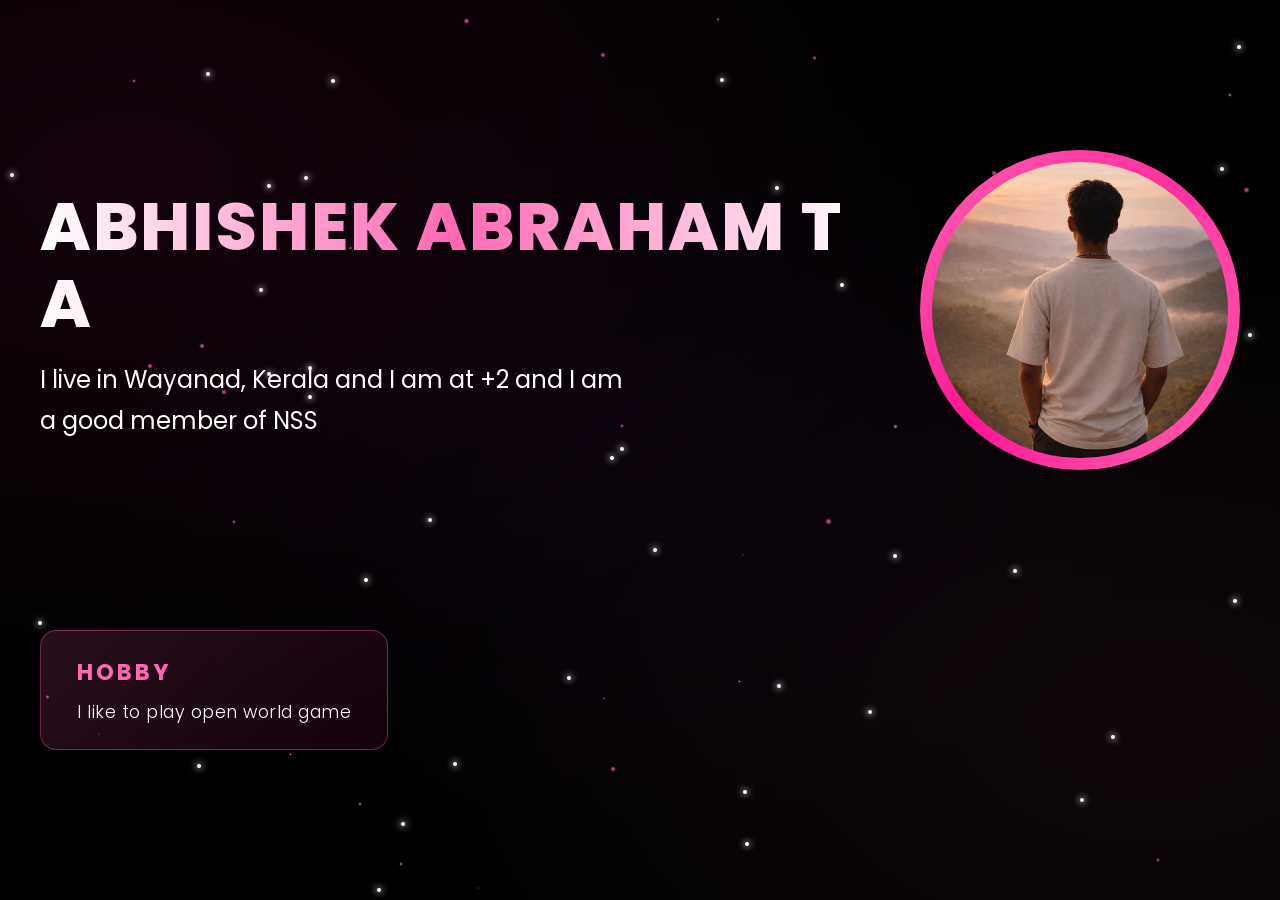
==== index.html @ 8b69c608 "feat: Fabulous GitHub Portfolio Webpage for Abhishek Abraham T A Co-Authored-By: Devin AI <158243242" ====
<!DOCTYPE html>
<html lang="en">
<head>
  <meta charset="UTF-8">
  <meta name="viewport" content="width=device-width, initial-scale=1.0">
  <title>Abhishek Abraham T A | Portfolio</title>

  <!-- Google Fonts -->
  <link rel="preconnect" href="https://fonts.googleapis.com">
  <link rel="preconnect" href="https://fonts.gstatic.com" crossorigin>
  <link href="https://fonts.googleapis.com/css2?family=Poppins:wght@300;400;600;700;800&display=swap" rel="stylesheet">

  <!-- CSS Files -->
  <link rel="stylesheet" href="assets/css/reset.css">
  <link rel="stylesheet" href="assets/css/animations.css">
  <link rel="stylesheet" href="assets/css/particles.css">
  <link rel="stylesheet" href="assets/css/layout.css">
</head>
<body>

  <!-- Background layers -->
  <div class="gradient-mesh"></div>
  <div class="particles-container"></div>

  <!-- Main content -->
  <div class="page-wrapper">

    <!-- Hero: Profile + Info -->
    <section class="hero">
      <!-- Profile photo in pink box (top-left) -->
      <div class="profile-box">
        <img src="assets/images/profile.png" alt="Abhishek Abraham T A">
      </div>

      <!-- Name and bio (right of photo) -->
      <div class="info-section">
        <h1 class="name">ABHISHEK ABRAHAM T A</h1>
        <p class="bio">
          I live in Wayanad, Kerala and I am at +2 and I am a good member of NSS
        </p>
      </div>
    </section>

    <!-- Hobby box -->
    <section class="hobby-section">
      <div class="hobby-box">
        <div class="hobby-label">Hobby</div>
        <div class="hobby-text">I like to play open world game</div>
      </div>
    </section>

  </div>

  <!-- JavaScript -->
  <script src="assets/js/main.js"></script>

</body>
</html>
---- assets/css/animations.css ----
/* ===== Keyframe Animations ===== */

/* Glowing pulse for the pink profile box */
@keyframes glow-pulse {
  0%, 100% {
    box-shadow: 0 0 15px rgba(255, 105, 180, 0.4),
                0 0 30px rgba(255, 105, 180, 0.2);
  }
  50% {
    box-shadow: 0 0 25px rgba(255, 105, 180, 0.8),
                0 0 50px rgba(255, 105, 180, 0.4),
                0 0 80px rgba(255, 105, 180, 0.2);
  }
}

/* Slide-in from left */
@keyframes slide-in-left {
  0% {
    opacity: 0;
    transform: translateX(-80px);
  }
  100% {
    opacity: 1;
    transform: translateX(0);
  }
}

/* Slide-in from right */
@keyframes slide-in-right {
  0% {
    opacity: 0;
    transform: translateX(80px);
  }
  100% {
    opacity: 1;
    transform: translateX(0);
  }
}

/* Fade-in up */
@keyframes fade-in-up {
  0% {
    opacity: 0;
    transform: translateY(40px);
  }
  100% {
    opacity: 1;
    transform: translateY(0);
  }
}

/* Floating effect */
@keyframes float {
  0%, 100% {
    transform: translateY(0);
  }
  50% {
    transform: translateY(-12px);
  }
}

/* Sparkle / twinkle */
@keyframes twinkle {
  0%, 100% {
    opacity: 0;
    transform: scale(0);
  }
  50% {
    opacity: 1;
    transform: scale(1);
  }
}

/* Gradient text shimmer */
@keyframes shimmer {
  0% {
    background-position: -200% center;
  }
  100% {
    background-position: 200% center;
  }
}

/* Rotating border */
@keyframes rotate-border {
  0% {
    transform: rotate(0deg);
  }
  100% {
    transform: rotate(360deg);
  }
}

/* Particle drift */
@keyframes drift {
  0% {
    transform: translate(0, 0) scale(1);
    opacity: 0;
  }
  10% {
    opacity: 1;
  }
  90% {
    opacity: 1;
  }
  100% {
    transform: translate(var(--dx), var(--dy)) scale(0);
    opacity: 0;
  }
}

/* Typing cursor blink */
@keyframes blink-cursor {
  0%, 100% { opacity: 1; }
  50% { opacity: 0; }
}

/* Scale pop */
@keyframes scale-pop {
  0% {
    transform: scale(0.5);
    opacity: 0;
  }
  70% {
    transform: scale(1.08);
  }
  100% {
    transform: scale(1);
    opacity: 1;
  }
}
---- assets/css/particles.css ----
/* ===== Particle / Sparkle Background ===== */

.particles-container {
  position: fixed;
  top: 0;
  left: 0;
  width: 100%;
  height: 100%;
  pointer-events: none;
  z-index: 0;
  overflow: hidden;
}

.particle {
  position: absolute;
  border-radius: 50%;
  background: radial-gradient(circle, rgba(255, 105, 180, 0.9), transparent 70%);
  animation: drift var(--duration) ease-in-out infinite;
  animation-delay: var(--delay);
}

.sparkle {
  position: absolute;
  width: 4px;
  height: 4px;
  background: #fff;
  border-radius: 50%;
  animation: twinkle var(--duration) ease-in-out infinite;
  animation-delay: var(--delay);
  box-shadow: 0 0 6px 2px rgba(255, 255, 255, 0.4);
}

/* Gradient mesh background overlay */
.gradient-mesh {
  position: fixed;
  top: 0;
  left: 0;
  width: 100%;
  height: 100%;
  z-index: -1;
  background:
    radial-gradient(ellipse at 10% 20%, rgba(255, 20, 147, 0.08) 0%, transparent 50%),
    radial-gradient(ellipse at 90% 80%, rgba(255, 105, 180, 0.06) 0%, transparent 50%),
    radial-gradient(ellipse at 50% 50%, rgba(138, 43, 226, 0.04) 0%, transparent 60%);
}
---- assets/css/layout.css ----
/* ===== Page Layout ===== */

.page-wrapper {
  position: relative;
  min-height: 100vh;
  padding: 40px;
}

/* ===== Hero Section (Profile + Info) ===== */
.hero {
  display: flex;
  align-items: center;
  gap: 50px;
  padding: 40px 0;
  min-height: 60vh;
  animation: fade-in-up 1s ease-out;
  flex-direction: row-reverse;
}

/* Pink profile box - right middle, round */
.profile-box {
  flex-shrink: 0;
  width: 320px;
  height: 320px;
  background: linear-gradient(135deg, #ff69b4, #ff1493, #ff69b4);
  border-radius: 50%;
  padding: 12px;
  animation: glow-pulse 3s ease-in-out infinite, slide-in-right 1s ease-out;
  position: relative;
  overflow: hidden;
}

.profile-box::before {
  content: '';
  position: absolute;
  top: -50%;
  left: -50%;
  width: 200%;
  height: 200%;
  background: conic-gradient(
    transparent,
    rgba(255, 255, 255, 0.15),
    transparent 30%
  );
  animation: rotate-border 4s linear infinite;
}

.profile-box img {
  width: 100%;
  height: 100%;
  object-fit: cover;
  border-radius: 50%;
  position: relative;
  z-index: 1;
}

/* Info section to the left of profile */
.info-section {
  flex: 1;
  padding-top: 10px;
  animation: slide-in-left 1s ease-out;
}

.info-section .name {
  font-size: 4.2rem;
  font-weight: 800;
  color: #fff;
  letter-spacing: 2px;
  line-height: 1.15;
  margin-bottom: 18px;
  background: linear-gradient(
    90deg,
    #fff 0%,
    #ff69b4 25%,
    #fff 50%,
    #ff69b4 75%,
    #fff 100%
  );
  background-size: 200% auto;
  -webkit-background-clip: text;
  -webkit-text-fill-color: transparent;
  background-clip: text;
  animation: shimmer 4s linear infinite;
}

.info-section .bio {
  font-size: 1.5rem;
  font-weight: 400;
  color: #fff;
  line-height: 1.7;
  max-width: 600px;
  opacity: 0;
  animation: fade-in-up 1s ease-out 0.5s forwards;
}

/* ===== Hobby Box ===== */
.hobby-section {
  margin-top: 50px;
  opacity: 0;
  animation: scale-pop 0.8s ease-out 1s forwards;
}

.hobby-box {
  display: inline-block;
  background: linear-gradient(135deg, rgba(255, 105, 180, 0.15), rgba(255, 20, 147, 0.08));
  border: 1px solid rgba(255, 105, 180, 0.35);
  border-radius: 16px;
  padding: 24px 36px;
  position: relative;
  overflow: hidden;
  transition: transform 0.3s ease, box-shadow 0.3s ease;
}

.hobby-box:hover {
  transform: translateY(-4px);
  box-shadow: 0 8px 30px rgba(255, 105, 180, 0.25);
}

.hobby-box::after {
  content: '';
  position: absolute;
  top: 0;
  left: -100%;
  width: 100%;
  height: 100%;
  background: linear-gradient(
    90deg,
    transparent,
    rgba(255, 255, 255, 0.05),
    transparent
  );
  transition: left 0.6s ease;
}

.hobby-box:hover::after {
  left: 100%;
}

.hobby-box .hobby-label {
  font-size: 1.4rem;
  font-weight: 700;
  color: #ff69b4;
  text-transform: uppercase;
  letter-spacing: 3px;
  margin-bottom: 10px;
}

.hobby-box .hobby-text {
  font-size: 1.1rem;
  font-weight: 300;
  color: #fff;
  letter-spacing: 0.5px;
}

/* ===== Responsive ===== */
@media (max-width: 768px) {
  .hero {
    flex-direction: column;
    align-items: center;
    text-align: center;
  }

  .profile-box {
    width: 220px;
    height: 220px;
  }

  .info-section .name {
    font-size: 2.5rem;
  }

  .info-section .bio {
    font-size: 1.15rem;
  }

  .page-wrapper {
    padding: 20px;
  }
}
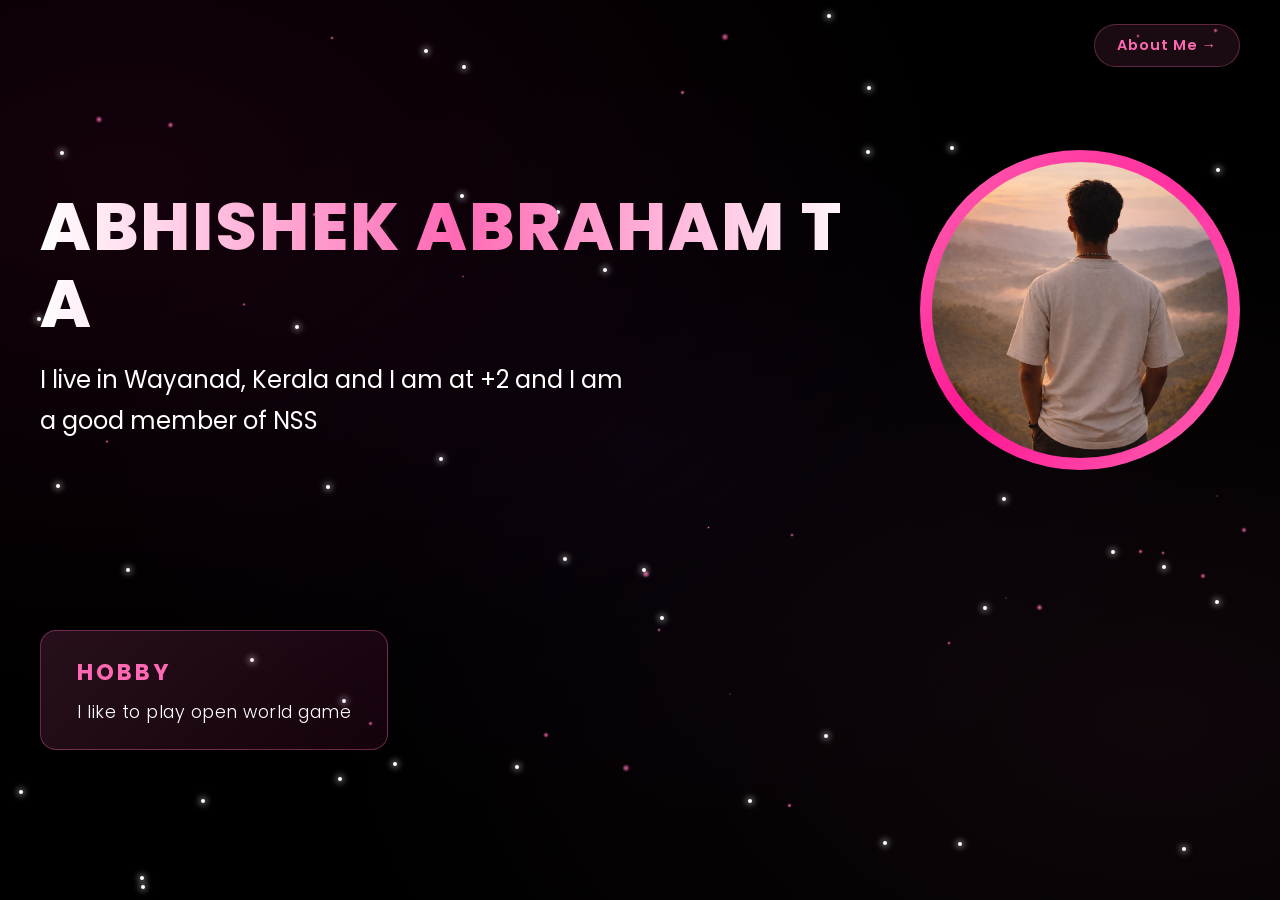
==== commit d9cd1b27: "feat: add About Me page with staggered text animations and navigation Co-Authored-By: Devin AI <1582" ====
--- a/index.html
+++ b/index.html
@@ -21,6 +21,9 @@
   <!-- Background layers -->
   <div class="gradient-mesh"></div>
   <div class="particles-container"></div>
+
+  <!-- Navigation to About page -->
+  <a href="about.html" class="nav-about-link">About Me &rarr;</a>
 
   <!-- Main content -->
   <div class="page-wrapper">
--- a/assets/css/animations.css
+++ b/assets/css/animations.css
@@ -13,11 +13,11 @@
   }
 }
 
-/* Slide-in from left */
+/* Slide-in from left (for profile box entering) */
 @keyframes slide-in-left {
   0% {
     opacity: 0;
-    transform: translateX(-80px);
+    transform: translateX(-300px);
   }
   100% {
     opacity: 1;
@@ -25,11 +25,26 @@
   }
 }
 
-/* Slide-in from right */
+/* Profile image reveal after box lands */
+@keyframes photo-reveal {
+  0% {
+    opacity: 0;
+    transform: scale(0.6);
+  }
+  60% {
+    transform: scale(1.05);
+  }
+  100% {
+    opacity: 1;
+    transform: scale(1);
+  }
+}
+
+/* Slide-in from right (for hobby box entering) */
 @keyframes slide-in-right {
   0% {
     opacity: 0;
-    transform: translateX(80px);
+    transform: translateX(300px);
   }
   100% {
     opacity: 1;
@@ -37,11 +52,11 @@
   }
 }
 
-/* Fade-in up */
+/* Fade-in up (for text rising from bottom) */
 @keyframes fade-in-up {
   0% {
     opacity: 0;
-    transform: translateY(40px);
+    transform: translateY(80px);
   }
   100% {
     opacity: 1;
--- a/assets/css/layout.css
+++ b/assets/css/layout.css
@@ -13,11 +13,10 @@
   gap: 50px;
   padding: 40px 0;
   min-height: 60vh;
-  animation: fade-in-up 1s ease-out;
   flex-direction: row-reverse;
 }
 
-/* Pink profile box - right middle, round */
+/* Pink profile box - slides in from LEFT to RIGHT */
 .profile-box {
   flex-shrink: 0;
   width: 320px;
@@ -25,7 +24,9 @@
   background: linear-gradient(135deg, #ff69b4, #ff1493, #ff69b4);
   border-radius: 50%;
   padding: 12px;
-  animation: glow-pulse 3s ease-in-out infinite, slide-in-right 1s ease-out;
+  opacity: 0;
+  animation: slide-in-left 1s cubic-bezier(0.25, 0.46, 0.45, 0.94) 0s forwards,
+             glow-pulse 3s ease-in-out 1s infinite;
   position: relative;
   overflow: hidden;
 }
@@ -45,6 +46,7 @@
   animation: rotate-border 4s linear infinite;
 }
 
+/* Profile image appears AFTER box arrives */
 .profile-box img {
   width: 100%;
   height: 100%;
@@ -52,13 +54,14 @@
   border-radius: 50%;
   position: relative;
   z-index: 1;
-}
-
-/* Info section to the left of profile */
+  opacity: 0;
+  animation: photo-reveal 0.8s ease-out 1s forwards;
+}
+
+/* Info section - text rises from bottom AFTER photo appears */
 .info-section {
   flex: 1;
   padding-top: 10px;
-  animation: slide-in-left 1s ease-out;
 }
 
 .info-section .name {
@@ -80,7 +83,9 @@
   -webkit-background-clip: text;
   -webkit-text-fill-color: transparent;
   background-clip: text;
-  animation: shimmer 4s linear infinite;
+  opacity: 0;
+  animation: fade-in-up 0.9s ease-out 1.8s forwards,
+             shimmer 4s linear 2.7s infinite;
 }
 
 .info-section .bio {
@@ -90,14 +95,15 @@
   line-height: 1.7;
   max-width: 600px;
   opacity: 0;
-  animation: fade-in-up 1s ease-out 0.5s forwards;
+  animation: fade-in-up 0.9s ease-out 2.2s forwards;
 }
 
 /* ===== Hobby Box ===== */
+/* Hobby box slides in from RIGHT to LEFT after text appears */
 .hobby-section {
   margin-top: 50px;
   opacity: 0;
-  animation: scale-pop 0.8s ease-out 1s forwards;
+  animation: slide-in-right 1s cubic-bezier(0.25, 0.46, 0.45, 0.94) 3s forwards;
 }
 
 .hobby-box {
@@ -152,6 +158,36 @@
   letter-spacing: 0.5px;
 }
 
+/* ===== Nav Link to About Page ===== */
+.nav-about-link {
+  position: fixed;
+  top: 24px;
+  right: 40px;
+  display: inline-flex;
+  align-items: center;
+  gap: 8px;
+  padding: 10px 22px;
+  background: rgba(255, 105, 180, 0.1);
+  border: 1px solid rgba(255, 105, 180, 0.3);
+  border-radius: 30px;
+  color: #ff69b4;
+  font-family: 'Poppins', sans-serif;
+  font-size: 0.9rem;
+  font-weight: 600;
+  letter-spacing: 1px;
+  text-decoration: none;
+  transition: all 0.3s ease;
+  z-index: 100;
+  opacity: 0;
+  animation: fade-in-up 0.6s ease-out 3.8s forwards;
+}
+
+.nav-about-link:hover {
+  background: rgba(255, 105, 180, 0.25);
+  transform: translateY(-2px);
+  box-shadow: 0 4px 15px rgba(255, 105, 180, 0.2);
+}
+
 /* ===== Responsive ===== */
 @media (max-width: 768px) {
   .hero {
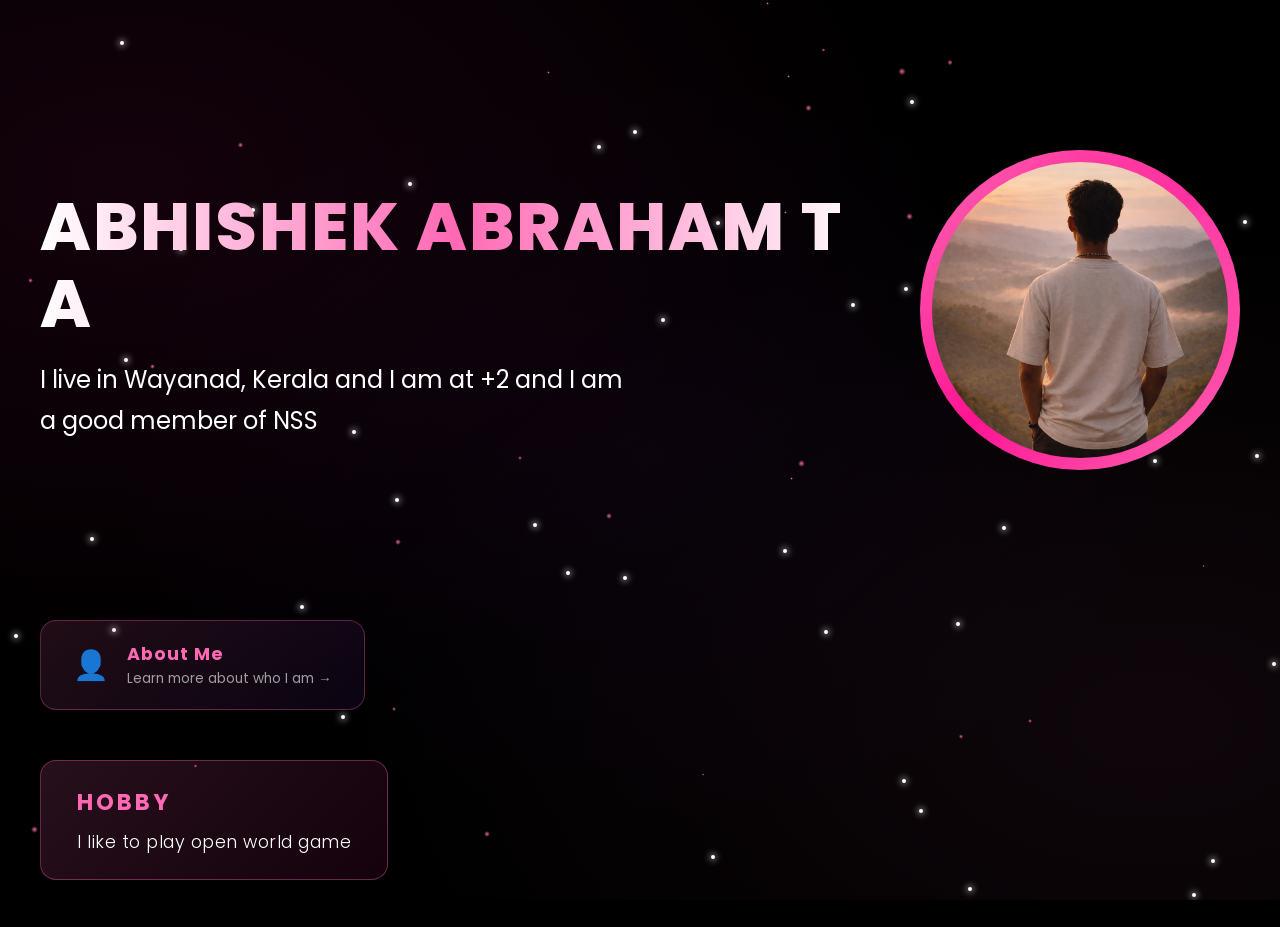
==== commit 5ffc9fe1: "feat: move About Me to styled box above Hobby section Co-Authored-By: Devin AI <158243242+devin-ai-i" ====
--- a/index.html
+++ b/index.html
@@ -22,9 +22,6 @@
   <div class="gradient-mesh"></div>
   <div class="particles-container"></div>
 
-  <!-- Navigation to About page -->
-  <a href="about.html" class="nav-about-link">About Me &rarr;</a>
-
   <!-- Main content -->
   <div class="page-wrapper">
 
@@ -44,6 +41,17 @@
       </div>
     </section>
 
+    <!-- About Me link box -->
+    <section class="about-link-section">
+      <a href="about.html" class="about-link-box">
+        <div class="about-link-icon">&#x1F464;</div>
+        <div class="about-link-content">
+          <div class="about-link-title">About Me</div>
+          <div class="about-link-subtitle">Learn more about who I am &rarr;</div>
+        </div>
+      </a>
+    </section>
+
     <!-- Hobby box -->
     <section class="hobby-section">
       <div class="hobby-box">
--- a/assets/css/layout.css
+++ b/assets/css/layout.css
@@ -158,34 +158,64 @@
   letter-spacing: 0.5px;
 }
 
-/* ===== Nav Link to About Page ===== */
-.nav-about-link {
-  position: fixed;
-  top: 24px;
-  right: 40px;
+/* ===== About Me Link Box (above Hobby) ===== */
+.about-link-section {
+  margin-top: 40px;
+  opacity: 0;
+  animation: fade-in-up 0.8s ease-out 2.6s forwards;
+}
+
+.about-link-box {
   display: inline-flex;
   align-items: center;
-  gap: 8px;
-  padding: 10px 22px;
-  background: rgba(255, 105, 180, 0.1);
+  gap: 18px;
+  padding: 20px 32px;
+  background: linear-gradient(135deg, rgba(255, 105, 180, 0.12), rgba(138, 43, 226, 0.08));
   border: 1px solid rgba(255, 105, 180, 0.3);
-  border-radius: 30px;
+  border-radius: 16px;
+  text-decoration: none;
+  transition: all 0.4s ease;
+  position: relative;
+  overflow: hidden;
+}
+
+.about-link-box::before {
+  content: '';
+  position: absolute;
+  top: 0;
+  left: -100%;
+  width: 100%;
+  height: 100%;
+  background: linear-gradient(90deg, transparent, rgba(255, 105, 180, 0.08), transparent);
+  transition: left 0.5s ease;
+}
+
+.about-link-box:hover::before {
+  left: 100%;
+}
+
+.about-link-box:hover {
+  transform: translateY(-4px);
+  box-shadow: 0 8px 30px rgba(255, 105, 180, 0.25);
+  border-color: rgba(255, 105, 180, 0.5);
+}
+
+.about-link-icon {
+  font-size: 1.8rem;
+}
+
+.about-link-title {
+  font-size: 1.1rem;
+  font-weight: 700;
   color: #ff69b4;
-  font-family: 'Poppins', sans-serif;
-  font-size: 0.9rem;
-  font-weight: 600;
   letter-spacing: 1px;
-  text-decoration: none;
-  transition: all 0.3s ease;
-  z-index: 100;
-  opacity: 0;
-  animation: fade-in-up 0.6s ease-out 3.8s forwards;
-}
-
-.nav-about-link:hover {
-  background: rgba(255, 105, 180, 0.25);
-  transform: translateY(-2px);
-  box-shadow: 0 4px 15px rgba(255, 105, 180, 0.2);
+}
+
+.about-link-subtitle {
+  font-size: 0.85rem;
+  font-weight: 400;
+  color: rgba(255, 255, 255, 0.6);
+  margin-top: 2px;
 }
 
 /* ===== Responsive ===== */
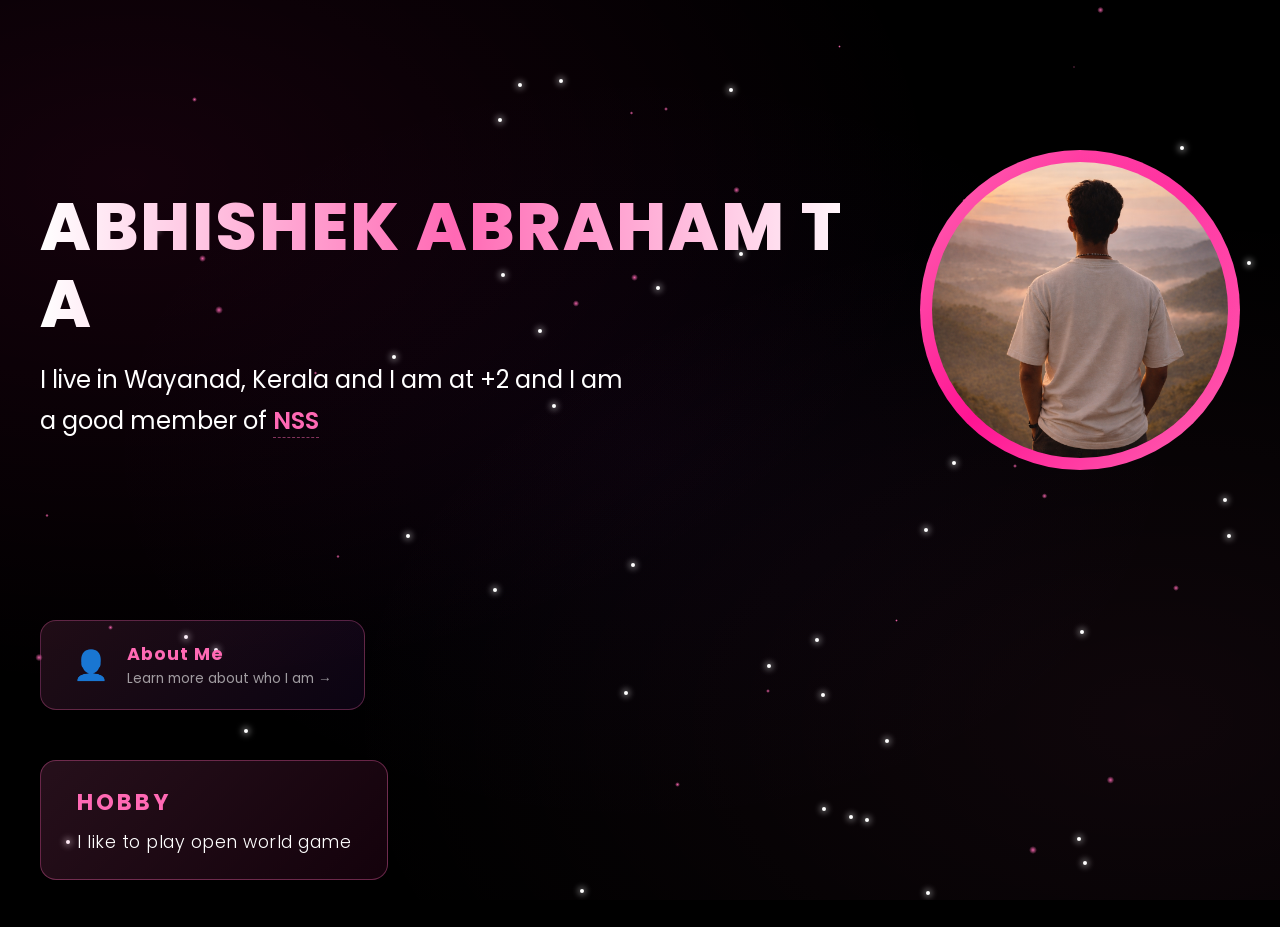
==== commit 794faae3: "feat: make all NSS mentions link to https://nss.gov.in Co-Authored-By: Devin AI <158243242+devin-ai-" ====
--- a/index.html
+++ b/index.html
@@ -36,7 +36,7 @@
       <div class="info-section">
         <h1 class="name">ABHISHEK ABRAHAM T A</h1>
         <p class="bio">
-          I live in Wayanad, Kerala and I am at +2 and I am a good member of NSS
+          I live in Wayanad, Kerala and I am at +2 and I am a good member of <a href="https://nss.gov.in" target="_blank" class="nss-link">NSS</a>
         </p>
       </div>
     </section>
--- a/assets/css/layout.css
+++ b/assets/css/layout.css
@@ -98,6 +98,21 @@
   animation: fade-in-up 0.9s ease-out 2.2s forwards;
 }
 
+/* NSS link */
+.nss-link {
+  color: #ff69b4;
+  text-decoration: none;
+  font-weight: 600;
+  border-bottom: 1px dashed rgba(255, 105, 180, 0.5);
+  transition: all 0.3s ease;
+}
+
+.nss-link:hover {
+  color: #ff1493;
+  border-bottom-color: #ff1493;
+  text-shadow: 0 0 8px rgba(255, 105, 180, 0.4);
+}
+
 /* ===== Hobby Box ===== */
 /* Hobby box slides in from RIGHT to LEFT after text appears */
 .hobby-section {
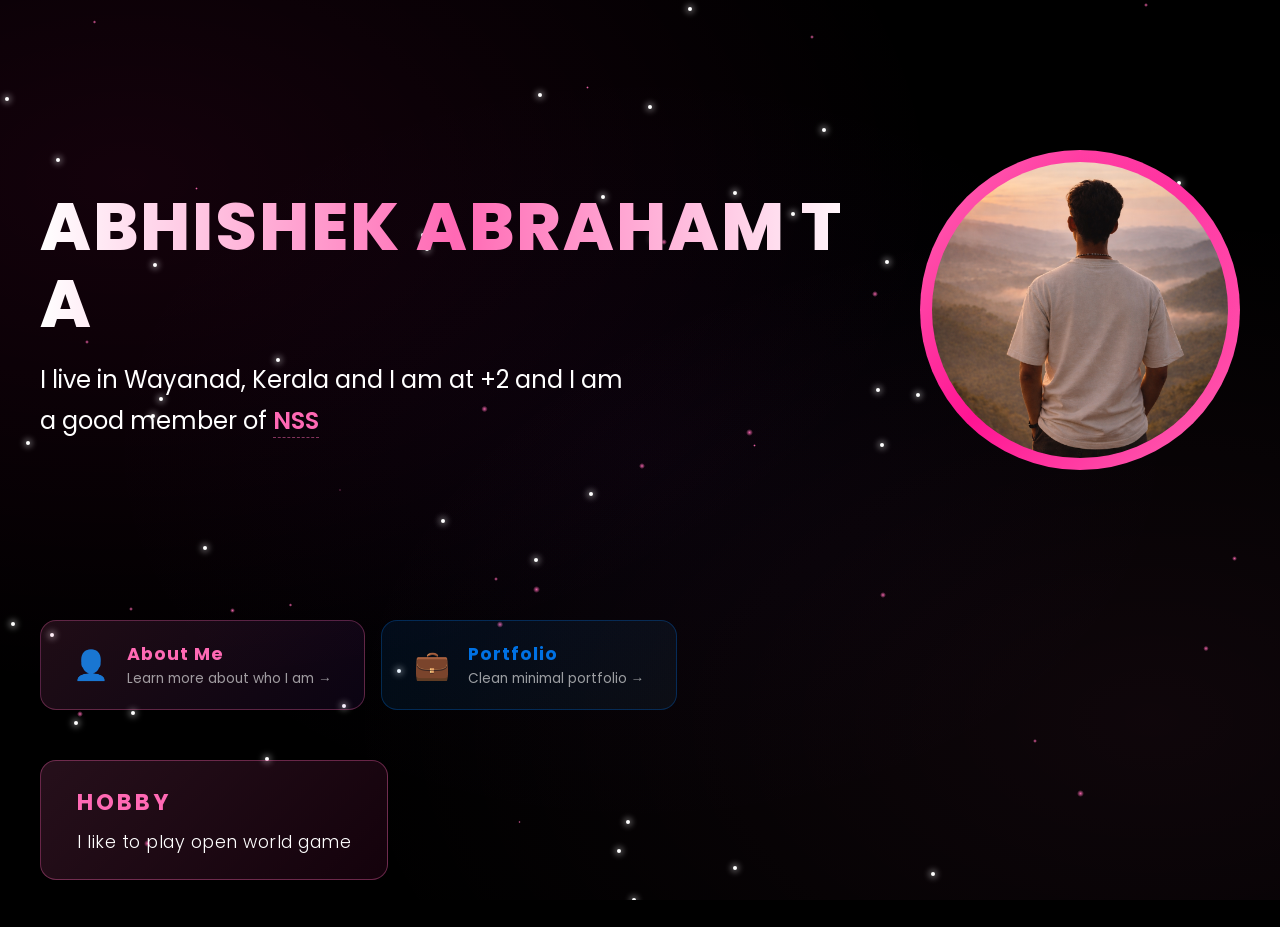
==== commit f349a9b2: "feat: add Apple-style portfolio page with Hero, About, Skills, Projects, Contact Co-Authored-By: Dev" ====
--- a/index.html
+++ b/index.html
@@ -41,13 +41,20 @@
       </div>
     </section>
 
-    <!-- About Me link box -->
-    <section class="about-link-section">
+    <!-- Navigation link boxes -->
+    <section class="about-link-section" style="display:flex;gap:16px;flex-wrap:wrap;">
       <a href="about.html" class="about-link-box">
         <div class="about-link-icon">&#x1F464;</div>
         <div class="about-link-content">
           <div class="about-link-title">About Me</div>
           <div class="about-link-subtitle">Learn more about who I am &rarr;</div>
+        </div>
+      </a>
+      <a href="portfolio.html" class="about-link-box" style="border-color:rgba(0,113,227,0.3);background:linear-gradient(135deg,rgba(0,113,227,0.1),rgba(90,200,250,0.06));">
+        <div class="about-link-icon">&#x1F4BC;</div>
+        <div class="about-link-content">
+          <div class="about-link-title" style="color:#0071e3;">Portfolio</div>
+          <div class="about-link-subtitle">Clean minimal portfolio &rarr;</div>
         </div>
       </a>
     </section>
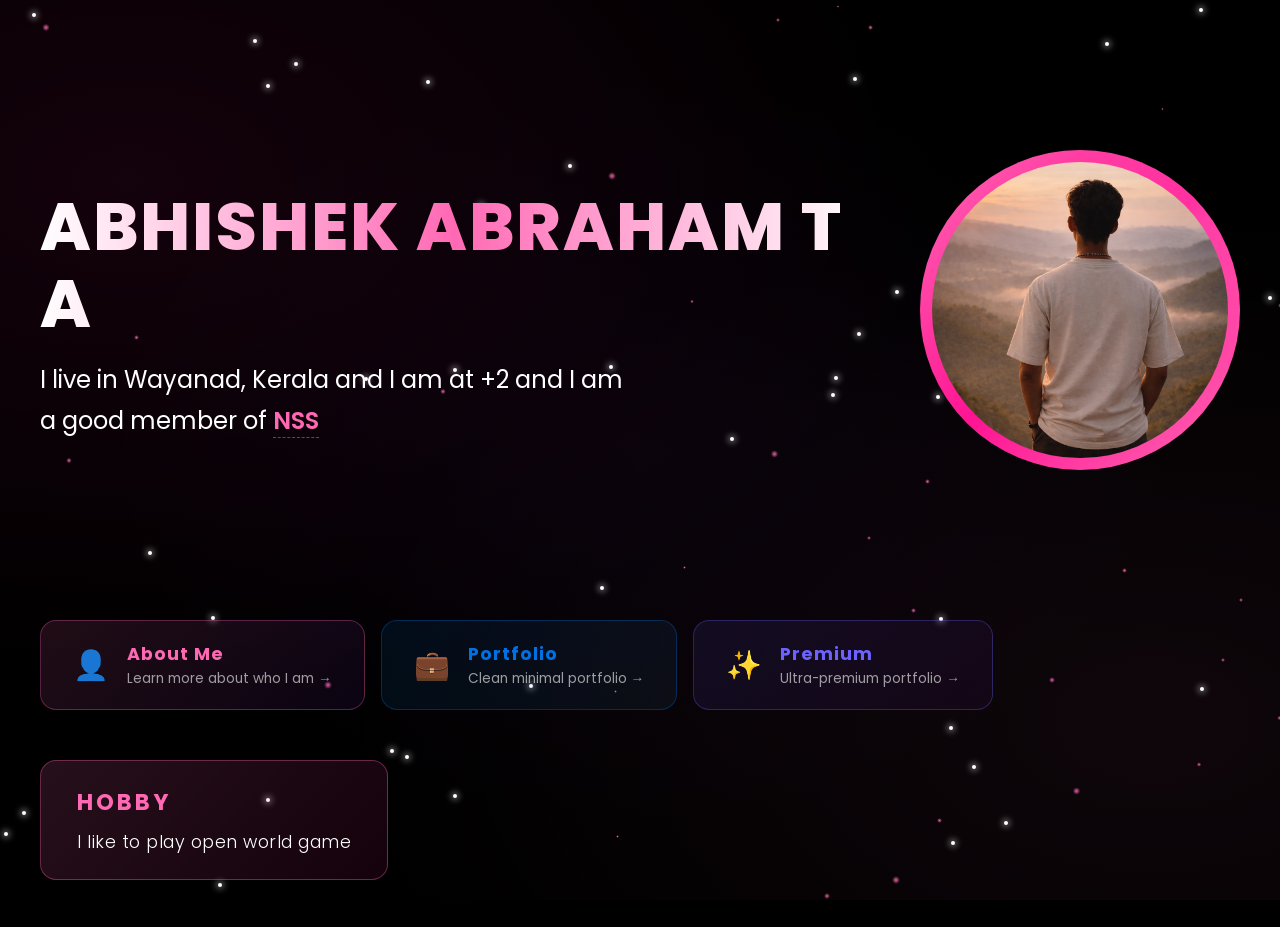
==== commit 46c096f5: "feat: add ultra-premium glassmorphism portfolio with 10 sections, particles, typing, 3D tilt, timeli" ====
--- a/index.html
+++ b/index.html
@@ -57,6 +57,13 @@
           <div class="about-link-subtitle">Clean minimal portfolio &rarr;</div>
         </div>
       </a>
+      <a href="premium.html" class="about-link-box" style="border-color:rgba(108,99,255,0.3);background:linear-gradient(135deg,rgba(108,99,255,0.1),rgba(138,43,226,0.06));">
+        <div class="about-link-icon">&#x2728;</div>
+        <div class="about-link-content">
+          <div class="about-link-title" style="color:#6c63ff;">Premium</div>
+          <div class="about-link-subtitle">Ultra-premium portfolio &rarr;</div>
+        </div>
+      </a>
     </section>
 
     <!-- Hobby box -->
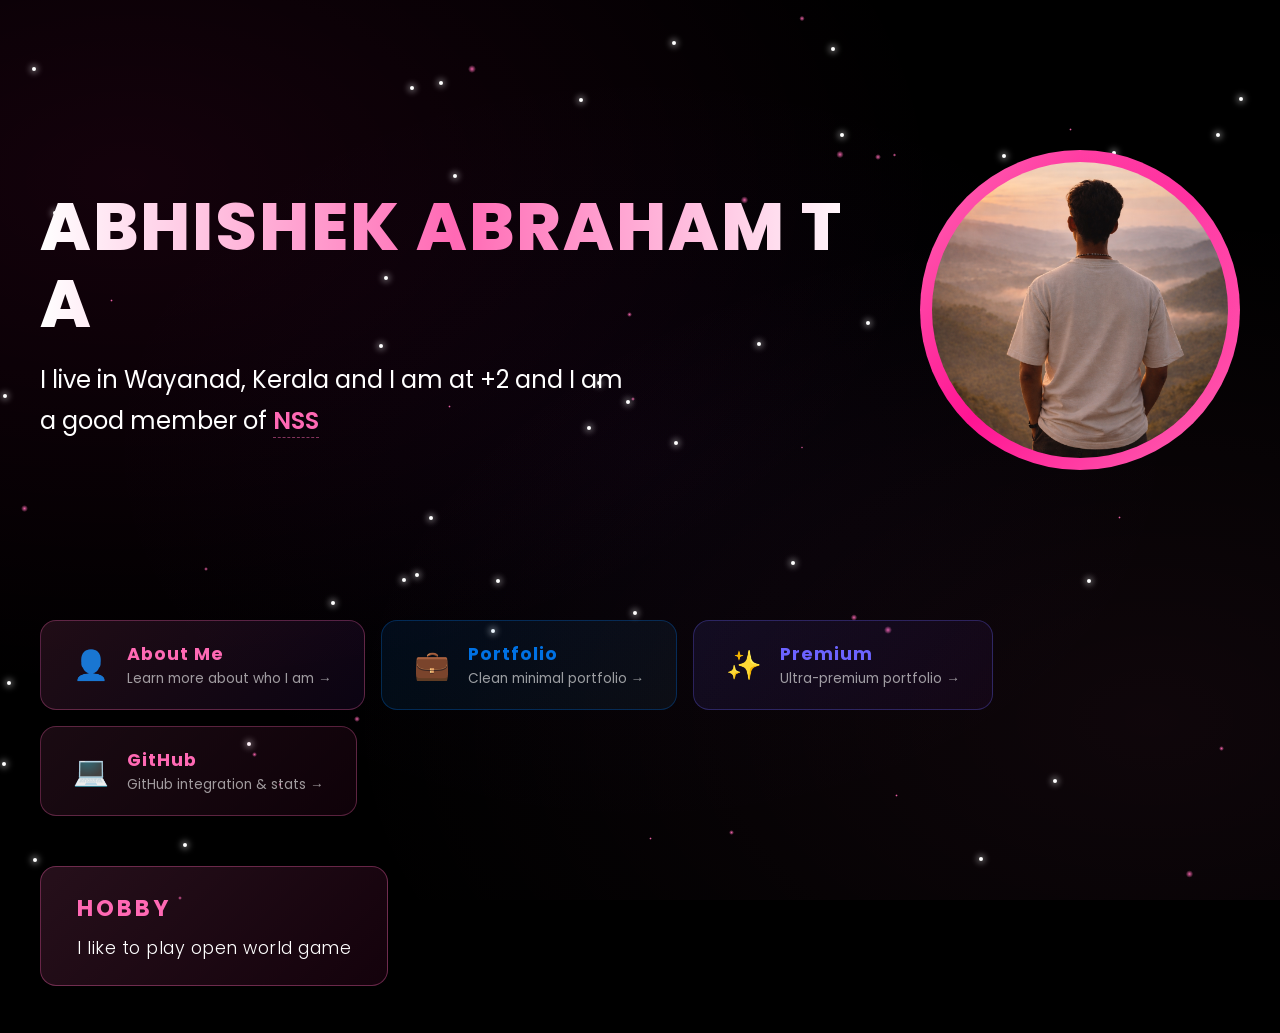
==== commit 28354aa4: "feat: add GitHub integration page with live stats and repo listing - New github.html with dark theme" ====
--- a/index.html
+++ b/index.html
@@ -64,6 +64,13 @@
           <div class="about-link-subtitle">Ultra-premium portfolio &rarr;</div>
         </div>
       </a>
+      <a href="github.html" class="about-link-box" style="border-color:rgba(255,105,180,0.3);background:linear-gradient(135deg,rgba(255,105,180,0.1),rgba(255,20,147,0.06));">
+        <div class="about-link-icon">&#x1F4BB;</div>
+        <div class="about-link-content">
+          <div class="about-link-title" style="color:#ff69b4;">GitHub</div>
+          <div class="about-link-subtitle">GitHub integration &amp; stats &rarr;</div>
+        </div>
+      </a>
     </section>
 
     <!-- Hobby box -->
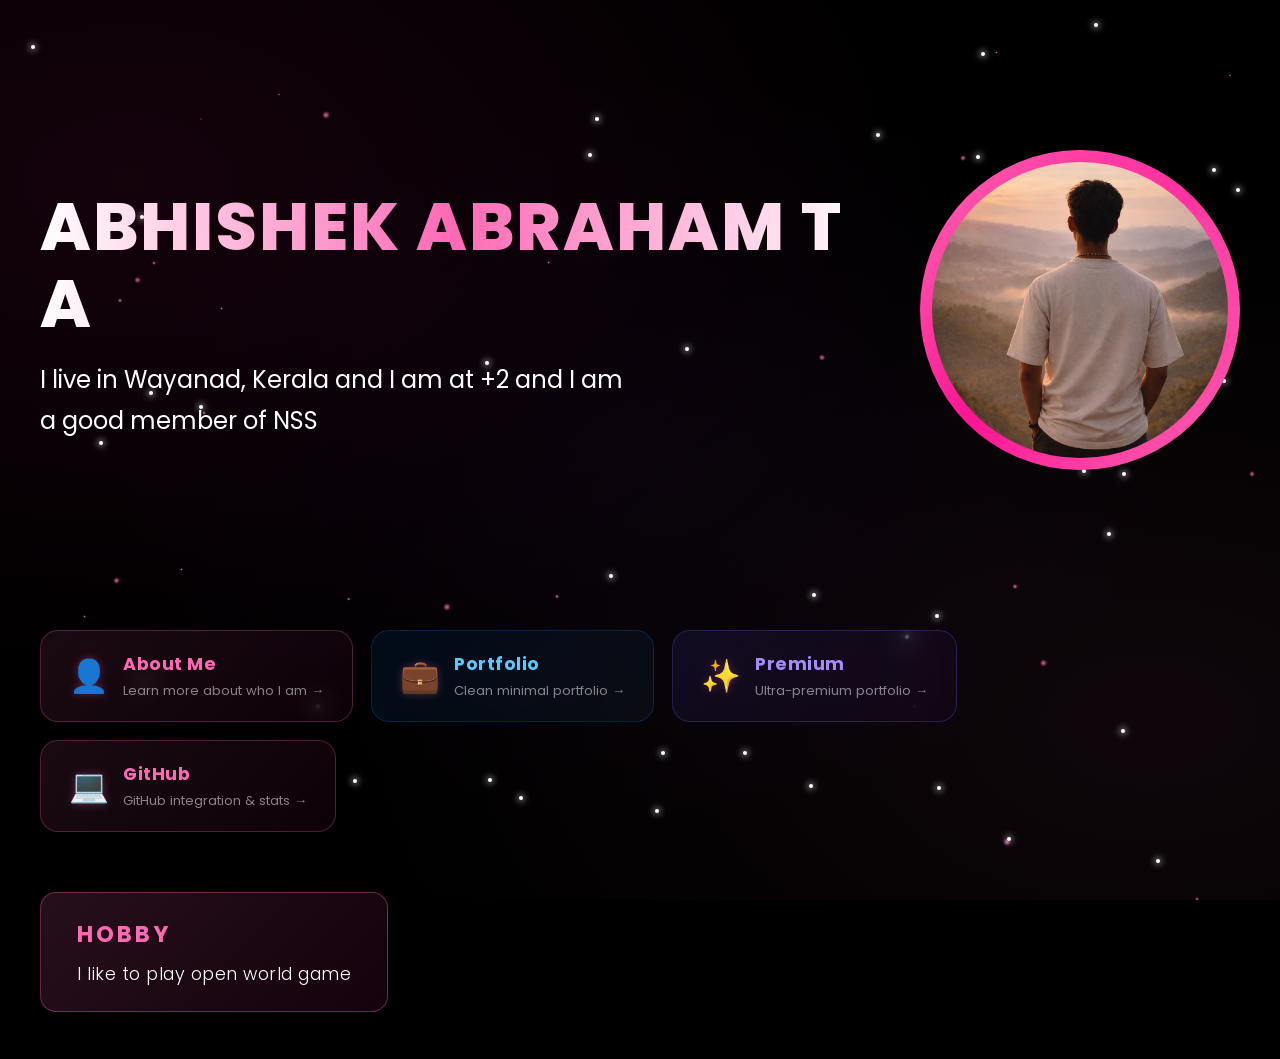
==== commit 0c319cd3: "feat: add cool popup animations and styled navigation link cards - Bouncy popup entrance animation w" ====
--- a/index.html
+++ b/index.html
@@ -42,7 +42,7 @@
     </section>
 
     <!-- Navigation link boxes -->
-    <section class="about-link-section" style="display:flex;gap:16px;flex-wrap:wrap;">
+    <section class="about-link-section">
       <a href="about.html" class="about-link-box">
         <div class="about-link-icon">&#x1F464;</div>
         <div class="about-link-content">
@@ -50,24 +50,24 @@
           <div class="about-link-subtitle">Learn more about who I am &rarr;</div>
         </div>
       </a>
-      <a href="portfolio.html" class="about-link-box" style="border-color:rgba(0,113,227,0.3);background:linear-gradient(135deg,rgba(0,113,227,0.1),rgba(90,200,250,0.06));">
+      <a href="portfolio.html" class="about-link-box card-portfolio">
         <div class="about-link-icon">&#x1F4BC;</div>
         <div class="about-link-content">
-          <div class="about-link-title" style="color:#0071e3;">Portfolio</div>
+          <div class="about-link-title">Portfolio</div>
           <div class="about-link-subtitle">Clean minimal portfolio &rarr;</div>
         </div>
       </a>
-      <a href="premium.html" class="about-link-box" style="border-color:rgba(108,99,255,0.3);background:linear-gradient(135deg,rgba(108,99,255,0.1),rgba(138,43,226,0.06));">
+      <a href="premium.html" class="about-link-box card-premium">
         <div class="about-link-icon">&#x2728;</div>
         <div class="about-link-content">
-          <div class="about-link-title" style="color:#6c63ff;">Premium</div>
+          <div class="about-link-title">Premium</div>
           <div class="about-link-subtitle">Ultra-premium portfolio &rarr;</div>
         </div>
       </a>
-      <a href="github.html" class="about-link-box" style="border-color:rgba(255,105,180,0.3);background:linear-gradient(135deg,rgba(255,105,180,0.1),rgba(255,20,147,0.06));">
+      <a href="github.html" class="about-link-box card-github">
         <div class="about-link-icon">&#x1F4BB;</div>
         <div class="about-link-content">
-          <div class="about-link-title" style="color:#ff69b4;">GitHub</div>
+          <div class="about-link-title">GitHub</div>
           <div class="about-link-subtitle">GitHub integration &amp; stats &rarr;</div>
         </div>
       </a>
--- a/assets/css/animations.css
+++ b/assets/css/animations.css
@@ -13,11 +13,11 @@
   }
 }
 
-/* Slide-in from left (for profile box entering) */
+/* Slide-in from left */
 @keyframes slide-in-left {
   0% {
     opacity: 0;
-    transform: translateX(-300px);
+    transform: translateX(-80px);
   }
   100% {
     opacity: 1;
@@ -25,26 +25,11 @@
   }
 }
 
-/* Profile image reveal after box lands */
-@keyframes photo-reveal {
-  0% {
-    opacity: 0;
-    transform: scale(0.6);
-  }
-  60% {
-    transform: scale(1.05);
-  }
-  100% {
-    opacity: 1;
-    transform: scale(1);
-  }
-}
-
-/* Slide-in from right (for hobby box entering) */
+/* Slide-in from right */
 @keyframes slide-in-right {
   0% {
     opacity: 0;
-    transform: translateX(300px);
+    transform: translateX(80px);
   }
   100% {
     opacity: 1;
@@ -52,11 +37,11 @@
   }
 }
 
-/* Fade-in up (for text rising from bottom) */
+/* Fade-in up */
 @keyframes fade-in-up {
   0% {
     opacity: 0;
-    transform: translateY(80px);
+    transform: translateY(40px);
   }
   100% {
     opacity: 1;
@@ -130,6 +115,25 @@
   50% { opacity: 0; }
 }
 
+/* Card popup — bouncy entrance */
+@keyframes card-popup {
+  0% {
+    opacity: 0;
+    transform: translateY(50px) scale(0.3) rotate(-5deg);
+  }
+  50% {
+    opacity: 1;
+    transform: translateY(-10px) scale(1.08) rotate(1deg);
+  }
+  70% {
+    transform: translateY(5px) scale(0.96) rotate(-0.5deg);
+  }
+  100% {
+    opacity: 1;
+    transform: translateY(0) scale(1) rotate(0deg);
+  }
+}
+
 /* Scale pop */
 @keyframes scale-pop {
   0% {
--- a/assets/css/layout.css
+++ b/assets/css/layout.css
@@ -13,10 +13,11 @@
   gap: 50px;
   padding: 40px 0;
   min-height: 60vh;
+  animation: fade-in-up 1s ease-out;
   flex-direction: row-reverse;
 }
 
-/* Pink profile box - slides in from LEFT to RIGHT */
+/* Pink profile box - right middle, round */
 .profile-box {
   flex-shrink: 0;
   width: 320px;
@@ -24,9 +25,7 @@
   background: linear-gradient(135deg, #ff69b4, #ff1493, #ff69b4);
   border-radius: 50%;
   padding: 12px;
-  opacity: 0;
-  animation: slide-in-left 1s cubic-bezier(0.25, 0.46, 0.45, 0.94) 0s forwards,
-             glow-pulse 3s ease-in-out 1s infinite;
+  animation: glow-pulse 3s ease-in-out infinite, slide-in-right 1s ease-out;
   position: relative;
   overflow: hidden;
 }
@@ -46,7 +45,6 @@
   animation: rotate-border 4s linear infinite;
 }
 
-/* Profile image appears AFTER box arrives */
 .profile-box img {
   width: 100%;
   height: 100%;
@@ -54,14 +52,13 @@
   border-radius: 50%;
   position: relative;
   z-index: 1;
-  opacity: 0;
-  animation: photo-reveal 0.8s ease-out 1s forwards;
-}
-
-/* Info section - text rises from bottom AFTER photo appears */
+}
+
+/* Info section to the left of profile */
 .info-section {
   flex: 1;
   padding-top: 10px;
+  animation: slide-in-left 1s ease-out;
 }
 
 .info-section .name {
@@ -83,9 +80,7 @@
   -webkit-background-clip: text;
   -webkit-text-fill-color: transparent;
   background-clip: text;
-  opacity: 0;
-  animation: fade-in-up 0.9s ease-out 1.8s forwards,
-             shimmer 4s linear 2.7s infinite;
+  animation: shimmer 4s linear infinite;
 }
 
 .info-section .bio {
@@ -95,30 +90,14 @@
   line-height: 1.7;
   max-width: 600px;
   opacity: 0;
-  animation: fade-in-up 0.9s ease-out 2.2s forwards;
-}
-
-/* NSS link */
-.nss-link {
-  color: #ff69b4;
-  text-decoration: none;
-  font-weight: 600;
-  border-bottom: 1px dashed rgba(255, 105, 180, 0.5);
-  transition: all 0.3s ease;
-}
-
-.nss-link:hover {
-  color: #ff1493;
-  border-bottom-color: #ff1493;
-  text-shadow: 0 0 8px rgba(255, 105, 180, 0.4);
+  animation: fade-in-up 1s ease-out 0.5s forwards;
 }
 
 /* ===== Hobby Box ===== */
-/* Hobby box slides in from RIGHT to LEFT after text appears */
 .hobby-section {
   margin-top: 50px;
   opacity: 0;
-  animation: slide-in-right 1s cubic-bezier(0.25, 0.46, 0.45, 0.94) 3s forwards;
+  animation: scale-pop 0.8s ease-out 1s forwards;
 }
 
 .hobby-box {
@@ -173,27 +152,55 @@
   letter-spacing: 0.5px;
 }
 
-/* ===== About Me Link Box (above Hobby) ===== */
+/* ===== Navigation Link Cards ===== */
 .about-link-section {
+  display: flex;
+  gap: 18px;
+  flex-wrap: wrap;
   margin-top: 40px;
+  padding: 10px 0;
+}
+
+.about-link-box {
+  display: flex;
+  align-items: center;
+  gap: 14px;
+  padding: 20px 28px;
+  border-radius: 18px;
+  border: 1px solid rgba(255, 105, 180, 0.25);
+  background: linear-gradient(135deg, rgba(255, 105, 180, 0.1), rgba(255, 20, 147, 0.05));
+  text-decoration: none;
+  color: #fff;
+  position: relative;
+  overflow: hidden;
+  cursor: pointer;
+  backdrop-filter: blur(12px);
+  transition: transform 0.4s cubic-bezier(0.175, 0.885, 0.32, 1.275),
+              box-shadow 0.4s ease,
+              border-color 0.3s ease;
   opacity: 0;
-  animation: fade-in-up 0.8s ease-out 2.6s forwards;
-}
-
-.about-link-box {
-  display: inline-flex;
-  align-items: center;
-  gap: 18px;
-  padding: 20px 32px;
-  background: linear-gradient(135deg, rgba(255, 105, 180, 0.12), rgba(138, 43, 226, 0.08));
-  border: 1px solid rgba(255, 105, 180, 0.3);
-  border-radius: 16px;
-  text-decoration: none;
-  transition: all 0.4s ease;
-  position: relative;
-  overflow: hidden;
-}
-
+  animation: card-popup 0.6s cubic-bezier(0.175, 0.885, 0.32, 1.275) forwards;
+}
+
+.about-link-box:nth-child(1) { animation-delay: 0.8s; }
+.about-link-box:nth-child(2) { animation-delay: 1.0s; }
+.about-link-box:nth-child(3) { animation-delay: 1.2s; }
+.about-link-box:nth-child(4) { animation-delay: 1.4s; }
+
+.about-link-box:hover {
+  transform: translateY(-8px) scale(1.03);
+  box-shadow:
+    0 12px 40px rgba(255, 105, 180, 0.25),
+    0 0 20px rgba(255, 105, 180, 0.1);
+  border-color: rgba(255, 105, 180, 0.6);
+}
+
+.about-link-box:active {
+  transform: translateY(-2px) scale(0.98);
+  transition-duration: 0.1s;
+}
+
+/* Shine sweep on hover */
 .about-link-box::before {
   content: '';
   position: absolute;
@@ -201,36 +208,120 @@
   left: -100%;
   width: 100%;
   height: 100%;
-  background: linear-gradient(90deg, transparent, rgba(255, 105, 180, 0.08), transparent);
-  transition: left 0.5s ease;
+  background: linear-gradient(
+    90deg,
+    transparent,
+    rgba(255, 255, 255, 0.08),
+    rgba(255, 255, 255, 0.12),
+    transparent
+  );
+  transition: left 0.6s ease;
+  z-index: 1;
 }
 
 .about-link-box:hover::before {
   left: 100%;
 }
 
-.about-link-box:hover {
-  transform: translateY(-4px);
-  box-shadow: 0 8px 30px rgba(255, 105, 180, 0.25);
-  border-color: rgba(255, 105, 180, 0.5);
+/* Glowing bottom border accent */
+.about-link-box::after {
+  content: '';
+  position: absolute;
+  bottom: 0;
+  left: 50%;
+  width: 0;
+  height: 2px;
+  background: linear-gradient(90deg, #ff69b4, #ff1493);
+  transition: width 0.4s ease, left 0.4s ease;
+  border-radius: 2px;
+}
+
+.about-link-box:hover::after {
+  width: 80%;
+  left: 10%;
 }
 
 .about-link-icon {
-  font-size: 1.8rem;
+  font-size: 2rem;
+  flex-shrink: 0;
+  transition: transform 0.4s cubic-bezier(0.175, 0.885, 0.32, 1.275);
+  filter: drop-shadow(0 0 4px rgba(255, 105, 180, 0.3));
+}
+
+.about-link-box:hover .about-link-icon {
+  transform: scale(1.25) rotate(-8deg);
+  filter: drop-shadow(0 0 10px rgba(255, 105, 180, 0.6));
+}
+
+.about-link-content {
+  display: flex;
+  flex-direction: column;
+  gap: 4px;
 }
 
 .about-link-title {
   font-size: 1.1rem;
   font-weight: 700;
   color: #ff69b4;
-  letter-spacing: 1px;
+  letter-spacing: 0.5px;
+  transition: text-shadow 0.3s ease;
+}
+
+.about-link-box:hover .about-link-title {
+  text-shadow: 0 0 12px currentColor;
 }
 
 .about-link-subtitle {
-  font-size: 0.85rem;
+  font-size: 0.82rem;
+  color: rgba(255, 255, 255, 0.5);
   font-weight: 400;
-  color: rgba(255, 255, 255, 0.6);
-  margin-top: 2px;
+  transition: color 0.3s ease;
+}
+
+.about-link-box:hover .about-link-subtitle {
+  color: rgba(255, 255, 255, 0.8);
+}
+
+/* Per-card color variants */
+.about-link-box.card-portfolio {
+  border-color: rgba(0, 113, 227, 0.25);
+  background: linear-gradient(135deg, rgba(0, 113, 227, 0.1), rgba(90, 200, 250, 0.05));
+}
+.about-link-box.card-portfolio:hover {
+  border-color: rgba(0, 113, 227, 0.6);
+  box-shadow: 0 12px 40px rgba(0, 113, 227, 0.2), 0 0 20px rgba(0, 113, 227, 0.1);
+}
+.about-link-box.card-portfolio::after {
+  background: linear-gradient(90deg, #0071e3, #5ac8fa);
+}
+.about-link-box.card-portfolio .about-link-title { color: #5ac8fa; }
+.about-link-box.card-portfolio:hover .about-link-icon {
+  filter: drop-shadow(0 0 10px rgba(0, 113, 227, 0.6));
+}
+
+.about-link-box.card-premium {
+  border-color: rgba(108, 99, 255, 0.25);
+  background: linear-gradient(135deg, rgba(108, 99, 255, 0.1), rgba(138, 43, 226, 0.05));
+}
+.about-link-box.card-premium:hover {
+  border-color: rgba(108, 99, 255, 0.6);
+  box-shadow: 0 12px 40px rgba(108, 99, 255, 0.2), 0 0 20px rgba(108, 99, 255, 0.1);
+}
+.about-link-box.card-premium::after {
+  background: linear-gradient(90deg, #6c63ff, #8a2be2);
+}
+.about-link-box.card-premium .about-link-title { color: #a78bfa; }
+.about-link-box.card-premium:hover .about-link-icon {
+  filter: drop-shadow(0 0 10px rgba(108, 99, 255, 0.6));
+}
+
+.about-link-box.card-github {
+  border-color: rgba(255, 105, 180, 0.25);
+  background: linear-gradient(135deg, rgba(255, 105, 180, 0.1), rgba(255, 20, 147, 0.05));
+}
+.about-link-box.card-github:hover {
+  border-color: rgba(255, 105, 180, 0.6);
+  box-shadow: 0 12px 40px rgba(255, 105, 180, 0.25), 0 0 20px rgba(255, 105, 180, 0.1);
 }
 
 /* ===== Responsive ===== */
@@ -257,4 +348,22 @@
   .page-wrapper {
     padding: 20px;
   }
-}
+
+  .about-link-section {
+    flex-direction: column;
+    align-items: stretch;
+    gap: 12px;
+  }
+
+  .about-link-box {
+    padding: 16px 20px;
+  }
+
+  .about-link-icon {
+    font-size: 1.6rem;
+  }
+
+  .about-link-title {
+    font-size: 1rem;
+  }
+}
